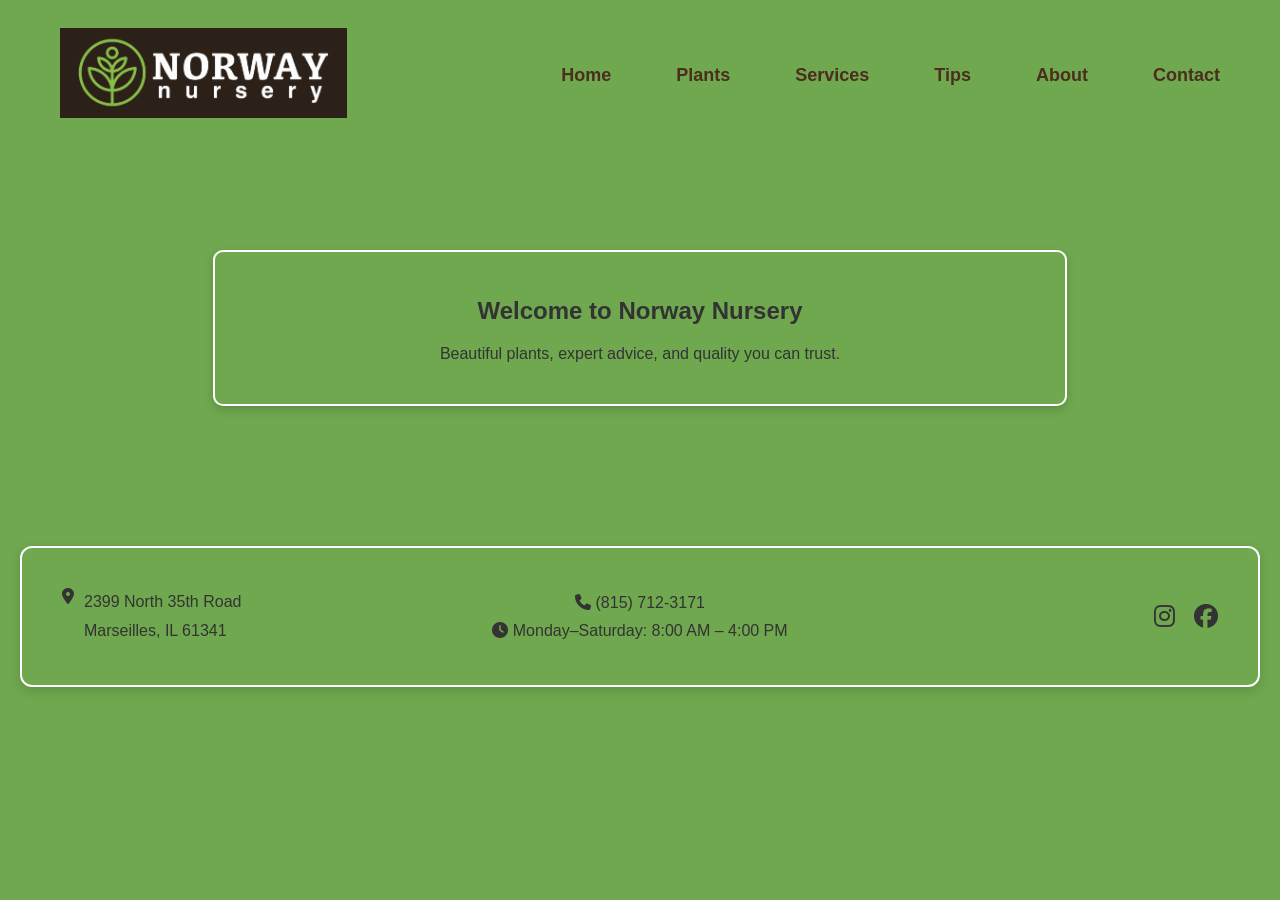
==== index.html @ 6daf3ff5 "Clean up index.html by removing unused sections Removed main structure and content placeholders from" ====
<!DOCTYPE html>
<html lang="en">
<head>
    <meta charset="UTF-8">
    <meta name="viewport" content="width=device-width, initial-scale=1.0">
    <title>Norway Nursery</title>
    <link rel="stylesheet" href="style.css">
    <link rel="stylesheet" href="https://cdnjs.cloudflare.com/ajax/libs/font-awesome/6.7.2/css/all.min.css">
</head>

<body>

</header>    

    <div class="header-box">
    <nav class="navbar">
        <a href="index.html" class="logo">
            <img src="images/logobanner.png" alt="Norway Nursery Logo">
        </a>

        <ul class="nav-links">
            <li><a href="index.html">Home</a></li>
            <li><a href="plants.html">Plants</a></li>
            <li><a href="services.html">Services</a></li>
            <li><a href="tips.html">Tips</a></li>
            <li><a href="about.html">About</a></li>
            <li><a href="contact.html">Contact</a></li>
        </ul>
    </nav>
       
</header>
 
<section class="hero">
    <div class="text-box">
    <h2>Welcome to Norway Nursery</h2>
    <p>
        Beautiful plants, expert advice, and quality you can trust.
    </div>

</section>

<footer>
    <div class="footer-box">

        <div class="footer-left">
            <p class="address">
                <i class="fas fa-location-dot"></i>
                <span>
                    2399 North 35th Road<br>
                    Marseilles, IL 61341
                </span>
            </p>
        </div>

        <div class="footer-center">
            <p>
                <i class="fa-solid fa-phone"></i>
                (815) 712-3171
            </p>

            <p>
                <i class="fa-solid fa-clock"></i>
                Monday–Saturday: 8:00 AM – 4:00 PM
            </p>
        </div>

        <div class="footer-right">
            <i class="fa-brands fa-instagram"></i>
            <i class="fa-brands fa-facebook"></i>
        </div>

    </div>
</footer>
---- style.css ----
body{
font-family:Arial,Helvetica,sans-serif;
margin:0;
background:#6fa84f;
color:#333;
}

header{
    background:#6fa84f;
    position:sticky;
    top:0;
    z-index:1000;
    box-shadow:0 2px 8px rgba(0,0,0,.1);
}
.text-box {
    background-color: 6fa84f;
    border: 2px solid white;
    padding: 25px;
    margin: 20px auto;
    max-width: 800px;
    border-radius: 10px;
    box-shadow: 0 4px 10px rgba(0,0,0,0.15);
    text-align: center;
}
.navbar{
    max-width:1200px;
    margin:auto;
    display:flex;
    justify-content:space-between;
    align-items:center;
    padding:8px 30px;
}

.logo img{
    height:90px;
    width:auto;
}

.nav-links{
    display:flex;
    list-style:none;
    gap:30px;
    margin:0;
    padding:0;
}

.nav-links a{
    text-decoration:none;
    color:#3b2f25;
    font-weight:bold;
    font-size:18px;
    transition:.3s;
}

.nav-links a:hover{
    color:#40916c;
}
nav{
background:#6fa84f;
padding:15px;
text-align:center;
}

nav a{
color:#3b2f25;
text-decoration:none;
margin:20px;
font-weight:bold;
}

.hero{
padding:80px;
text-align:center
}
.page-content {
    max-width: 1000px;
    margin: 40px auto;
    padding: 30px;
    text-align: center;
}

.plants-section {
    text-align: center;
}

.plants-section h1,
.plants-section h2,
.plants-section p {
    text-align: center;
}

footer {
    background-color: #6fa84f;
    padding: 40px 20px;
}

.footer-box {
    background-color:#6fa84f;
    border: 2px solid white;
    max-width: 2000px;
    margin: 0 auto;
    padding: 30px 40px;
    border-radius: 12px;
    box-shadow: 0 4px 12px rgba(0, 0, 0, 0.15);
    box-sizing: border-box;
}
.footer-box {
    display: flex;
    justify-content: space-between;
    align-items: center;
}

.footer-left {
    flex: 1;
    text-align: left;
}

.footer-center {
    flex: 1;
    text-align: center;
}

.footer-right {
    flex: 1;
    text-align: right;
}

.footer-left p,
.footer-center p {
    margin: 10px 0;
}

.footer-right i {
    font-size: 24px;
    margin-left: 15px;
}
.footer-info p {
    color: #3b281c;
    font-size: 20px;
    margin: 12px 0;
}

.social-icons {
    margin-top: 20px;
}

.social-icons a {
    color: #3b281c;
    text-decoration: none;
    margin-right: 20px;
    font-size: 20px;

    }
.nav-links {
    display: flex;
    flex-direction: row;
    justify-content: center;
    align-items: center;
    gap: 25px;
    list-style: none;
    margin: 0;
    padding: 0;
    white-space: nowrap;
}

.nav-links li {
    display: inline-block;
}

.nav-links a {
    text-decoration: none;
    color: #4b2e1e;
    font-weight: bold;
}
.address {
    display: flex;
    align-items: flex-start;
    gap: 10px;
}

.address i {
    flex-shrink: 0;
}

.address span {
    display: inline-block;
    text-align: left;
    line-height: 1.8;
}
@media (max-width: 768px) {

    .nav-links {
        flex-direction: row;
        justify-content: center;
        gap: 10px;
        white-space: nowrap;
    }

    .nav-links a {
        font-size: 12px;
    }

    .nav-links li {
        flex-shrink: 1;
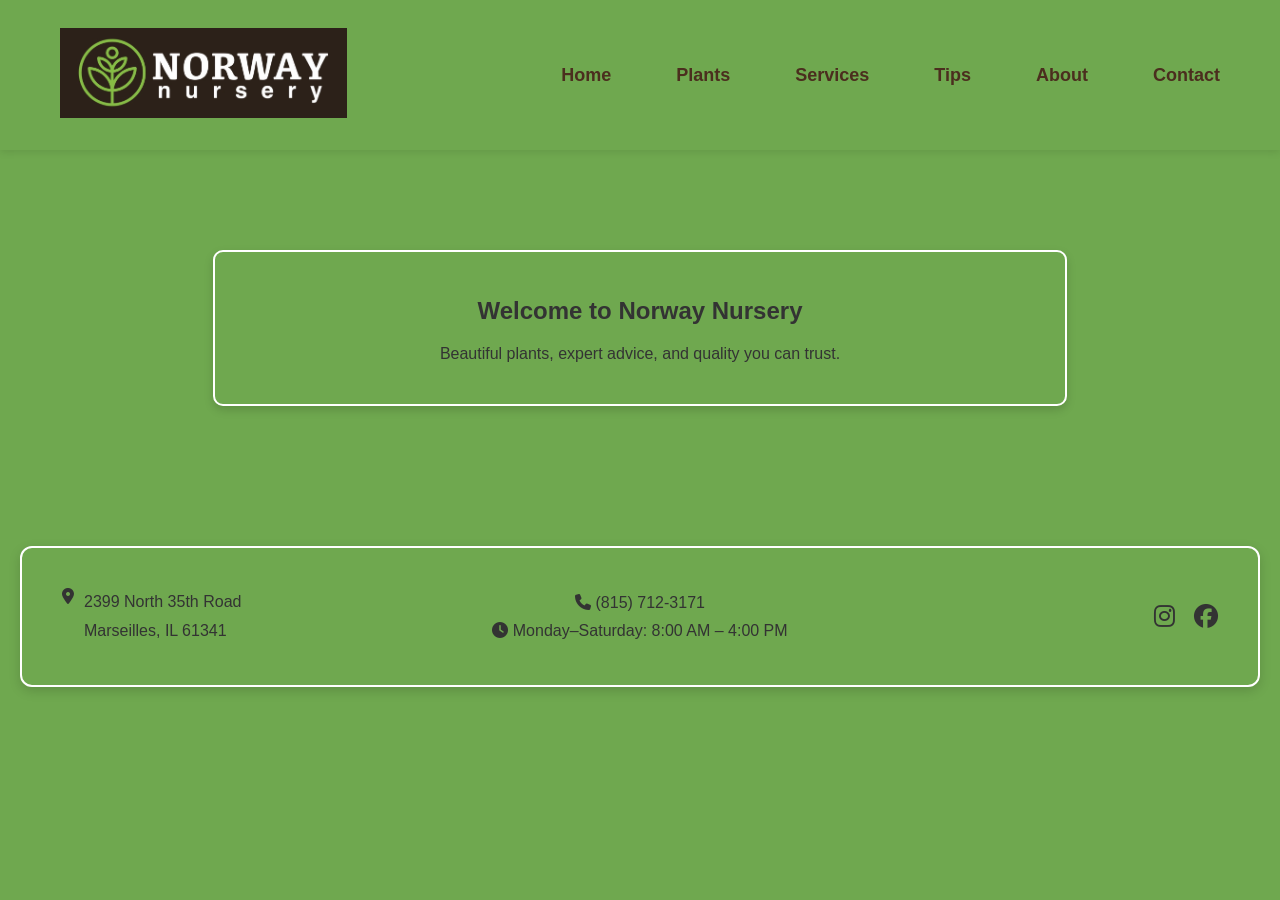
==== commit 7c10da8a: "Refactor HTML structure and improve formatting" ====
--- a/index.html
+++ b/index.html
@@ -1,73 +1,116 @@
 <!DOCTYPE html>
 <html lang="en">
+
 <head>
     <meta charset="UTF-8">
     <meta name="viewport" content="width=device-width, initial-scale=1.0">
+
     <title>Norway Nursery</title>
+
     <link rel="stylesheet" href="style.css">
-    <link rel="stylesheet" href="https://cdnjs.cloudflare.com/ajax/libs/font-awesome/6.7.2/css/all.min.css">
+
+    <link rel="stylesheet"
+          href="https://cdnjs.cloudflare.com/ajax/libs/font-awesome/6.7.2/css/all.min.css">
 </head>
 
 <body>
 
-</header>    
+    <!-- ================= HEADER ================= -->
 
-    <div class="header-box">
-    <nav class="navbar">
-        <a href="index.html" class="logo">
-            <img src="images/logobanner.png" alt="Norway Nursery Logo">
-        </a>
+    <header class="header-box">
 
-        <ul class="nav-links">
-            <li><a href="index.html">Home</a></li>
-            <li><a href="plants.html">Plants</a></li>
-            <li><a href="services.html">Services</a></li>
-            <li><a href="tips.html">Tips</a></li>
-            <li><a href="about.html">About</a></li>
-            <li><a href="contact.html">Contact</a></li>
-        </ul>
-    </nav>
-       
-</header>
- 
-<section class="hero">
-    <div class="text-box">
-    <h2>Welcome to Norway Nursery</h2>
-    <p>
-        Beautiful plants, expert advice, and quality you can trust.
-    </div>
+        <nav class="navbar">
 
-</section>
+            <a href="index.html" class="logo">
+                <img src="images/logobanner.png" alt="Norway Nursery Logo">
+            </a>
 
-<footer>
-    <div class="footer-box">
+            <ul class="nav-links">
+                <li><a href="index.html">Home</a></li>
+                <li><a href="plants.html">Plants</a></li>
+                <li><a href="services.html">Services</a></li>
+                <li><a href="tips.html">Tips</a></li>
+                <li><a href="about.html">About</a></li>
+                <li><a href="contact.html">Contact</a></li>
+            </ul>
 
-        <div class="footer-left">
-            <p class="address">
-                <i class="fas fa-location-dot"></i>
-                <span>
-                    2399 North 35th Road<br>
-                    Marseilles, IL 61341
-                </span>
-            </p>
+        </nav>
+
+    </header>
+
+
+    <!-- ================= MAIN CONTENT ================= -->
+
+    <main>
+
+        <section class="hero">
+
+            <div class="text-box">
+
+                <h2>Welcome to Norway Nursery</h2>
+
+                <p>
+                    Beautiful plants, expert advice, and quality you can trust.
+                </p>
+
+            </div>
+
+        </section>
+
+    </main>
+
+
+    <!-- ================= FOOTER ================= -->
+
+    <footer>
+
+        <div class="footer-box">
+
+            <!-- LEFT -->
+            <div class="footer-left">
+
+                <p class="address">
+
+                    <i class="fas fa-location-dot"></i>
+
+                    <span>
+                        2399 North 35th Road<br>
+                        Marseilles, IL 61341
+                    </span>
+
+                </p>
+
+            </div>
+
+
+            <!-- CENTER -->
+            <div class="footer-center">
+
+                <p>
+                    <i class="fa-solid fa-phone"></i>
+                    (815) 712-3171
+                </p>
+
+                <p>
+                    <i class="fa-solid fa-clock"></i>
+                    Monday–Saturday: 8:00 AM – 4:00 PM
+                </p>
+
+            </div>
+
+
+            <!-- RIGHT -->
+            <div class="footer-right">
+
+                <i class="fa-brands fa-instagram"></i>
+
+                <i class="fa-brands fa-facebook"></i>
+
+            </div>
+
         </div>
 
-        <div class="footer-center">
-            <p>
-                <i class="fa-solid fa-phone"></i>
-                (815) 712-3171
-            </p>
+    </footer>
 
-            <p>
-                <i class="fa-solid fa-clock"></i>
-                Monday–Saturday: 8:00 AM – 4:00 PM
-            </p>
-        </div>
-
-        <div class="footer-right">
-            <i class="fa-brands fa-instagram"></i>
-            <i class="fa-brands fa-facebook"></i>
-        </div>
-
-    </div>
-</footer>
+</body>
+</html>
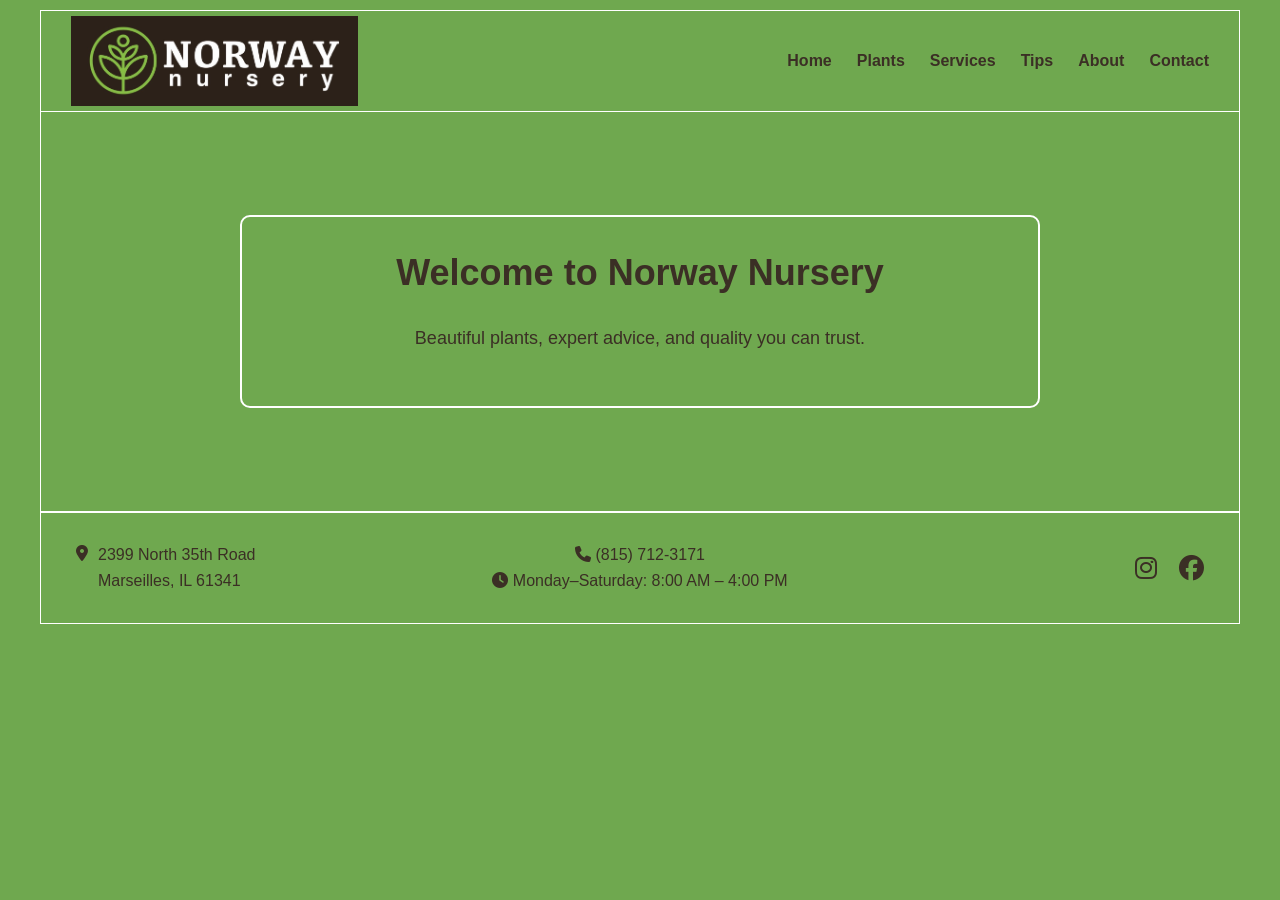
==== commit 30b638a3: "Fix footer HTML structure" ====
--- a/index.html
+++ b/index.html
@@ -62,7 +62,7 @@
 
     <!-- ================= FOOTER ================= -->
 
-    <footer>
+   <footer>
 
         <div class="footer-box">
 
@@ -114,3 +114,5 @@
 
 </body>
 </html>
+</body>
+</html>
--- a/style.css
+++ b/style.css
@@ -1,161 +1,66 @@
-body{
-font-family:Arial,Helvetica,sans-serif;
-margin:0;
-background:#6fa84f;
-color:#333;
-}
-
-header{
-    background:#6fa84f;
-    position:sticky;
-    top:0;
-    z-index:1000;
-    box-shadow:0 2px 8px rgba(0,0,0,.1);
-}
-.text-box {
-    background-color: 6fa84f;
-    border: 2px solid white;
-    padding: 25px;
-    margin: 20px auto;
-    max-width: 800px;
-    border-radius: 10px;
-    box-shadow: 0 4px 10px rgba(0,0,0,0.15);
-    text-align: center;
-}
-.navbar{
-    max-width:1200px;
-    margin:auto;
-    display:flex;
-    justify-content:space-between;
-    align-items:center;
-    padding:8px 30px;
-}
-
-.logo img{
-    height:90px;
-    width:auto;
-}
-
-.nav-links{
-    display:flex;
-    list-style:none;
-    gap:30px;
-    margin:0;
-    padding:0;
-}
-
-.nav-links a{
-    text-decoration:none;
-    color:#3b2f25;
-    font-weight:bold;
-    font-size:18px;
-    transition:.3s;
-}
-
-.nav-links a:hover{
-    color:#40916c;
-}
-nav{
-background:#6fa84f;
-padding:15px;
-text-align:center;
-}
-
-nav a{
-color:#3b2f25;
-text-decoration:none;
-margin:20px;
-font-weight:bold;
-}
-
-.hero{
-padding:80px;
-text-align:center
-}
-.page-content {
-    max-width: 1000px;
-    margin: 40px auto;
-    padding: 30px;
-    text-align: center;
-}
-
-.plants-section {
-    text-align: center;
-}
-
-.plants-section h1,
-.plants-section h2,
-.plants-section p {
-    text-align: center;
-}
-
-footer {
-    background-color: #6fa84f;
-    padding: 40px 20px;
-}
-
-.footer-box {
-    background-color:#6fa84f;
-    border: 2px solid white;
-    max-width: 2000px;
-    margin: 0 auto;
-    padding: 30px 40px;
-    border-radius: 12px;
-    box-shadow: 0 4px 12px rgba(0, 0, 0, 0.15);
-    box-sizing: border-box;
-}
-.footer-box {
+/* =========================================
+   NORWAY NURSERY
+   MAIN WEBSITE STYLE
+   ========================================= */
+
+
+/* =========================================
+   BODY
+   ========================================= */
+
+body {
+    font-family: Arial, Helvetica, sans-serif;
+    margin: 0;
+    background: #6fa84f;
+    color: #3b2f25;
+}
+
+
+/* =========================================
+   HEADER
+   ========================================= */
+
+header {
+    background: #6fa84f;
+    max-width: 1200px;
+    margin: 10px auto 0;
+    border: 1px solid white;
+    box-sizing: border-box;
+    position: sticky;
+    top: 0;
+    z-index: 1000;
+}
+
+
+/* =========================================
+   NAVIGATION
+   ========================================= */
+
+.navbar {
+    min-height: 100px;
+    padding: 5px 30px;
     display: flex;
     justify-content: space-between;
     align-items: center;
-}
-
-.footer-left {
-    flex: 1;
-    text-align: left;
-}
-
-.footer-center {
-    flex: 1;
-    text-align: center;
-}
-
-.footer-right {
-    flex: 1;
-    text-align: right;
-}
-
-.footer-left p,
-.footer-center p {
-    margin: 10px 0;
-}
-
-.footer-right i {
-    font-size: 24px;
-    margin-left: 15px;
-}
-.footer-info p {
-    color: #3b281c;
-    font-size: 20px;
-    margin: 12px 0;
-}
-
-.social-icons {
-    margin-top: 20px;
-}
-
-.social-icons a {
-    color: #3b281c;
-    text-decoration: none;
-    margin-right: 20px;
-    font-size: 20px;
-
-    }
+    box-sizing: border-box;
+}
+
+
+/* LOGO */
+
+.logo img {
+    height: 90px;
+    width: auto;
+    display: block;
+}
+
+
+/* NAVIGATION LINKS */
+
 .nav-links {
     display: flex;
-    flex-direction: row;
+    align-items: center;
     justify-content: center;
-    align-items: center;
     gap: 25px;
     list-style: none;
     margin: 0;
@@ -169,9 +74,339 @@
 
 .nav-links a {
     text-decoration: none;
-    color: #4b2e1e;
+    color: #3b2f25;
     font-weight: bold;
-}
+    font-size: 16px;
+    transition: 0.3s;
+}
+
+.nav-links a:hover {
+    color: white;
+}
+
+
+/* =========================================
+   MAIN PAGE FRAME
+   ========================================= */
+
+.page-content {
+    max-width: 1200px;
+    margin: 0 auto;
+    padding: 50px 40px;
+    box-sizing: border-box;
+
+    border-left: 1px solid white;
+    border-right: 1px solid white;
+    border-bottom: 1px solid white;
+}
+
+
+/* =========================================
+   PAGE TITLE
+   ========================================= */
+
+.page-header {
+    background: #6fa84f;
+    color: #3b2f25;
+
+    border: 2px solid white;
+    border-radius: 10px;
+
+    padding: 35px;
+    margin-bottom: 35px;
+
+    text-align: center;
+    box-sizing: border-box;
+}
+
+.page-header h1 {
+    margin-top: 0;
+    margin-bottom: 20px;
+    font-size: 38px;
+}
+
+.page-header p {
+    line-height: 1.7;
+    font-size: 17px;
+}
+
+
+/* =========================================
+   GENERAL CONTENT
+   ========================================= */
+
+.page-content h1,
+.page-content h2,
+.page-content p {
+    color: #3b2f25;
+}
+
+
+/* =========================================
+   PLANTS
+   ========================================= */
+
+.plants-section {
+    text-align: center;
+}
+
+.plants-section h1 {
+    font-size: 38px;
+}
+
+.plants-section h2 {
+    border: 1px solid white;
+    border-radius: 8px;
+
+    padding: 15px;
+    margin: 30px auto 15px;
+
+    max-width: 850px;
+}
+
+.plants-section p {
+    max-width: 850px;
+    margin: 0 auto 25px;
+    line-height: 1.7;
+}
+
+
+/* =========================================
+   SERVICES
+   ========================================= */
+
+.services-section {
+    text-align: center;
+}
+
+.services-section h2 {
+    border: 1px solid white;
+    border-radius: 8px;
+
+    padding: 15px;
+
+    max-width: 850px;
+    margin: 30px auto 15px;
+}
+
+.services-section p {
+    max-width: 850px;
+    margin: 0 auto 25px;
+    line-height: 1.7;
+}
+
+
+/* =========================================
+   TIPS
+   ========================================= */
+
+.container {
+    max-width: 1000px;
+    width: 90%;
+    margin: 40px auto;
+}
+
+
+/* Each tip gets a white frame */
+
+.tip {
+    background: #6fa84f;
+
+    border: 2px solid white;
+    border-radius: 10px;
+
+    padding: 25px;
+    margin-bottom: 25px;
+
+    box-sizing: border-box;
+}
+
+.tip h2 {
+    color: #3b2f25;
+    margin-top: 0;
+}
+
+.tip p {
+    color: #3b2f25;
+    line-height: 1.7;
+}
+
+
+/* =========================================
+   ABOUT
+   ========================================= */
+
+.about-section {
+    text-align: center;
+}
+
+.about-section p {
+    max-width: 850px;
+    margin: 20px auto;
+    line-height: 1.8;
+    font-size: 17px;
+}
+
+
+/* =========================================
+   CONTACT
+   ========================================= */
+
+.contact-section {
+    text-align: center;
+}
+
+.contact-info {
+    max-width: 700px;
+    margin: 30px auto;
+    padding: 30px;
+
+    border: 2px solid white;
+    border-radius: 10px;
+
+    box-sizing: border-box;
+}
+
+.contact-info h2 {
+    margin-top: 20px;
+}
+
+.contact-info h2:first-child {
+    margin-top: 0;
+}
+
+.contact-info p {
+    line-height: 1.7;
+}
+
+.contact-info a {
+    color: #3b2f25;
+    font-weight: bold;
+}
+
+
+/* =========================================
+   HOME PAGE HERO
+   ========================================= */
+
+.hero {
+    max-width: 1200px;
+    min-height: 400px;
+
+    margin: 0 auto;
+
+    padding: 70px 40px;
+
+    box-sizing: border-box;
+
+    border-left: 1px solid white;
+    border-right: 1px solid white;
+    border-bottom: 1px solid white;
+
+    display: flex;
+    justify-content: center;
+    align-items: center;
+}
+
+
+/* HOME TEXT FRAME */
+
+.text-box {
+    background-color: #6fa84f;
+
+    border: 2px solid white;
+    border-radius: 10px;
+
+    padding: 35px;
+
+    width: 80%;
+    max-width: 800px;
+
+    box-sizing: border-box;
+
+    text-align: center;
+}
+
+.text-box h2 {
+    margin-top: 0;
+    font-size: 36px;
+}
+
+.text-box p {
+    font-size: 18px;
+    line-height: 1.6;
+}
+
+
+/* =========================================
+   FOOTER
+   ========================================= */
+
+footer {
+    max-width: 1200px;
+    margin: 0 auto;
+    box-sizing: border-box;
+}
+
+
+/* WHITE FRAME */
+
+.footer-box {
+    background: #6fa84f;
+
+    border: 1px solid white;
+
+    padding: 25px 35px;
+
+    display: flex;
+    justify-content: space-between;
+    align-items: center;
+
+    box-sizing: border-box;
+}
+
+
+/* LEFT */
+
+.footer-left {
+    flex: 1;
+    text-align: left;
+}
+
+.footer-left p {
+    margin: 0;
+    font-size: 16px;
+}
+
+
+/* CENTER */
+
+.footer-center {
+    flex: 1;
+    text-align: center;
+}
+
+.footer-center p {
+    margin: 8px 0;
+    font-size: 16px;
+}
+
+
+/* RIGHT */
+
+.footer-right {
+    flex: 1;
+    text-align: right;
+}
+
+.footer-right i {
+    font-size: 25px;
+    margin-left: 18px;
+}
+
+
+/* ADDRESS */
+
 .address {
     display: flex;
     align-items: flex-start;
@@ -180,26 +415,102 @@
 
 .address i {
     flex-shrink: 0;
+    margin-top: 3px;
 }
 
 .address span {
-    display: inline-block;
+    line-height: 1.6;
     text-align: left;
-    line-height: 1.8;
-}
+}
+
+
+/* =========================================
+   MOBILE
+   ========================================= */
+
 @media (max-width: 768px) {
 
+    header {
+        width: 98%;
+        margin-top: 5px;
+    }
+
+    .navbar {
+        min-height: 75px;
+        padding: 5px 10px;
+    }
+
+    .logo img {
+        height: 60px;
+    }
+
     .nav-links {
-        flex-direction: row;
-        justify-content: center;
-        gap: 10px;
-        white-space: nowrap;
+        gap: 8px;
     }
 
     .nav-links a {
-        font-size: 12px;
-    }
-
-    .nav-links li {
-        flex-shrink: 1;
-     
+        font-size: 11px;
+    }
+
+    .page-content {
+        width: 98%;
+        padding: 35px 15px;
+    }
+
+    .page-header {
+        padding: 25px 15px;
+    }
+
+    .page-header h1 {
+        font-size: 28px;
+    }
+
+    .page-header p {
+        font-size: 15px;
+    }
+
+    .hero {
+        width: 98%;
+        padding: 40px 15px;
+    }
+
+    .text-box {
+        width: 95%;
+        padding: 25px 15px;
+    }
+
+    .text-box h2 {
+        font-size: 27px;
+    }
+
+    .text-box p {
+        font-size: 15px;
+    }
+
+    .container {
+        width: 95%;
+    }
+
+    .tip {
+        padding: 20px;
+    }
+
+    footer {
+        width: 98%;
+    }
+
+    .footer-box {
+        padding: 20px 10px;
+        gap: 5px;
+    }
+
+    .footer-left p,
+    .footer-center p {
+        font-size: 11px;
+    }
+
+    .footer-right i {
+        font-size: 18px;
+        margin-left: 8px;
+    }
+}
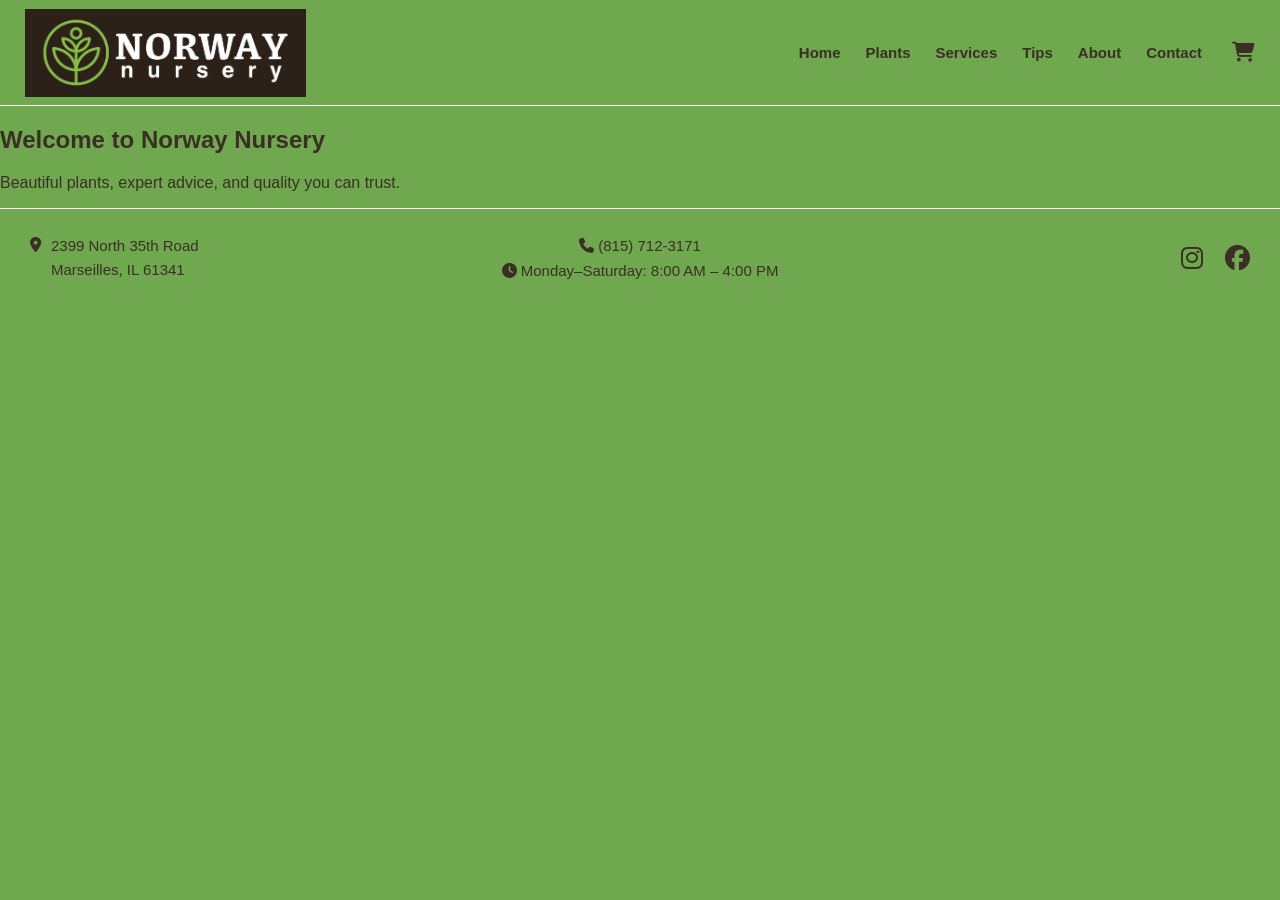
==== commit 28c8843c: "Refactor header structure in index.html" ====
--- a/index.html
+++ b/index.html
@@ -17,27 +17,49 @@
 
     <!-- ================= HEADER ================= -->
 
-    <header class="header-box">
+    <header>
 
-        <nav class="navbar">
+    <nav class="navbar">
 
-            <a href="index.html" class="logo">
-                <img src="images/logobanner.png" alt="Norway Nursery Logo">
-            </a>
+        <a href="index.html" class="logo">
+            <img src="images/logobanner.png" alt="Norway Nursery Logo">
+        </a>
 
-            <ul class="nav-links">
-                <li><a href="index.html">Home</a></li>
-                <li><a href="plants.html">Plants</a></li>
-                <li><a href="services.html">Services</a></li>
-                <li><a href="tips.html">Tips</a></li>
-                <li><a href="about.html">About</a></li>
-                <li><a href="contact.html">Contact</a></li>
-            </ul>
+        <ul class="nav-links">
 
-        </nav>
+            <li>
+                <a href="index.html">Home</a>
+            </li>
 
-    </header>
+            <li>
+                <a href="plants.html">Plants</a>
+            </li>
 
+            <li>
+                <a href="services.html">Services</a>
+            </li>
+
+            <li>
+                <a href="tips.html">Tips</a>
+            </li>
+
+            <li>
+                <a href="about.html">About</a>
+            </li>
+
+            <li>
+                <a href="contact.html">Contact</a>
+            </li>
+
+            <li>
+                <i class="fa-solid fa-cart-shopping cart-icon"></i>
+            </li>
+
+        </ul>
+
+    </nav>
+
+</header>
 
     <!-- ================= MAIN CONTENT ================= -->
 
--- a/style.css
+++ b/style.css
@@ -1,82 +1,93 @@
-/* =========================================
+/* =========================================================
    NORWAY NURSERY
-   MAIN WEBSITE STYLE
-   ========================================= */
-
-
-/* =========================================
-   BODY
-   ========================================= */
+   COMPLETE WEBSITE STYLE
+   ========================================================= */
+
+* {
+    box-sizing: border-box;
+}
+
+html {
+    scroll-behavior: smooth;
+}
 
 body {
+    margin: 0;
     font-family: Arial, Helvetica, sans-serif;
-    margin: 0;
     background: #6fa84f;
     color: #3b2f25;
 }
 
 
-/* =========================================
+/* =========================================================
+   MAIN WEBSITE FRAME
+   ========================================================= */
+
+.site-frame {
+    width: 94%;
+    max-width: 1200px;
+    margin: 12px auto;
+    border: 1px solid white;
+}
+
+
+/* =========================================================
    HEADER
-   ========================================= */
+   ========================================================= */
 
 header {
     background: #6fa84f;
-    max-width: 1200px;
-    margin: 10px auto 0;
-    border: 1px solid white;
-    box-sizing: border-box;
+    border-bottom: 1px solid white;
     position: sticky;
     top: 0;
     z-index: 1000;
 }
 
-
-/* =========================================
-   NAVIGATION
-   ========================================= */
-
 .navbar {
-    min-height: 100px;
-    padding: 5px 30px;
+    min-height: 105px;
+    padding: 5px 25px;
+
     display: flex;
+    align-items: center;
     justify-content: space-between;
-    align-items: center;
-    box-sizing: border-box;
 }
 
 
 /* LOGO */
 
+.logo {
+    display: block;
+    flex-shrink: 0;
+}
+
 .logo img {
-    height: 90px;
+    height: 88px;
     width: auto;
     display: block;
 }
 
 
-/* NAVIGATION LINKS */
+/* NAVIGATION */
 
 .nav-links {
     display: flex;
     align-items: center;
-    justify-content: center;
     gap: 25px;
+
     list-style: none;
     margin: 0;
     padding: 0;
+
     white-space: nowrap;
 }
 
-.nav-links li {
-    display: inline-block;
-}
-
 .nav-links a {
+    color: #3b2f25;
     text-decoration: none;
-    color: #3b2f25;
+
+    font-size: 15px;
     font-weight: bold;
-    font-size: 16px;
+
     transition: 0.3s;
 }
 
@@ -85,190 +96,311 @@
 }
 
 
-/* =========================================
-   MAIN PAGE FRAME
-   ========================================= */
+/* SHOPPING CART */
+
+.cart-icon {
+    color: #3b2f25;
+    font-size: 20px;
+    margin-left: 5px;
+}
+
+
+/* =========================================================
+   PAGE CONTENT
+   ========================================================= */
 
 .page-content {
-    max-width: 1200px;
+    padding: 50px 40px;
+
+    border-bottom: 1px solid white;
+
+    text-align: center;
+}
+
+
+/* =========================================================
+   PAGE TITLE BOX
+   ========================================================= */
+
+.page-header {
+    border: 2px solid white;
+    border-radius: 10px;
+
+    padding: 35px;
+    margin: 0 auto 40px;
+
+    max-width: 900px;
+
+    text-align: center;
+}
+
+.page-header h1 {
+    margin: 0 0 15px;
+
+    font-family: Georgia, serif;
+    font-size: 40px;
+
+    color: #3b2f25;
+}
+
+.page-header p {
+    margin: 0;
+
+    font-size: 17px;
+    line-height: 1.7;
+}
+
+
+/* =========================================================
+   CONTENT LAYOUT
+   MAIN CONTENT + SIDEBAR
+   ========================================================= */
+
+.content-layout {
+    display: grid;
+
+    grid-template-columns: minmax(0, 3fr) minmax(250px, 1fr);
+
+    gap: 0;
+
+    text-align: left;
+}
+
+
+/* MAIN CONTENT */
+
+.main-content {
+    padding: 0 35px 20px 0;
+}
+
+
+/* RIGHT SIDEBAR */
+
+.sidebar {
+    border-left: 1px solid white;
+
+    padding: 0 25px 20px;
+}
+
+
+/* =========================================================
+   CONTENT CARDS
+   ========================================================= */
+
+.content-card {
+    border-bottom: 1px solid white;
+
+    padding: 0 0 30px;
+    margin-bottom: 30px;
+}
+
+.content-card:last-child {
+    border-bottom: none;
+}
+
+.content-card h2 {
+    font-family: Georgia, serif;
+
+    font-size: 27px;
+
+    margin: 0 0 12px;
+
+    color: #3b2f25;
+}
+
+.content-card p {
+    font-size: 16px;
+
+    line-height: 1.7;
+
+    margin: 0 0 18px;
+}
+
+
+/* =========================================================
+   WHITE FRAMED BOX
+   ========================================================= */
+
+.white-box {
+    border: 2px solid white;
+
+    border-radius: 10px;
+
+    padding: 25px;
+
+    margin-bottom: 25px;
+
+    text-align: center;
+}
+
+
+/* =========================================================
+   BUTTONS
+   ========================================================= */
+
+.nursery-button {
+    display: inline-block;
+
+    color: #3b2f25;
+
+    text-decoration: none;
+
+    font-weight: bold;
+
+    font-size: 13px;
+
+    border: 2px solid white;
+
+    border-radius: 7px;
+
+    padding: 12px 20px;
+
+    transition: 0.3s;
+}
+
+.nursery-button:hover {
+    background: white;
+    color: #3b2f25;
+}
+
+
+/* =========================================================
+   IMAGES
+   ========================================================= */
+
+.content-image {
+    width: 100%;
+
+    display: block;
+
+    border: 2px solid white;
+
+    border-radius: 10px;
+
+    margin: 20px 0;
+}
+
+
+/* =========================================================
+   SIDEBAR
+   ========================================================= */
+
+.sidebar-card {
+    border: 2px solid white;
+
+    border-radius: 10px;
+
+    padding: 25px;
+
+    margin-bottom: 25px;
+
+    text-align: center;
+}
+
+.sidebar-card .icon {
+    font-size: 38px;
+
+    margin-bottom: 15px;
+}
+
+.sidebar-card h2 {
+    font-family: Georgia, serif;
+
+    font-size: 21px;
+
+    margin: 5px 0 15px;
+}
+
+.sidebar-card p {
+    line-height: 1.6;
+
+    font-size: 15px;
+}
+
+
+/* =========================================================
+   SIDEBAR CATEGORIES
+   ========================================================= */
+
+.categories {
+    text-align: left;
+
+    border: none;
+}
+
+.categories h3 {
+    font-family: Georgia, serif;
+
+    font-size: 20px;
+
+    margin-top: 0;
+}
+
+.categories ul {
+    list-style: none;
+
+    padding: 0;
+    margin: 0;
+}
+
+.categories li {
+    padding: 7px 0;
+
+    border-bottom: 1px solid rgba(255,255,255,0.5);
+}
+
+
+/* =========================================================
+   TIPS
+   ========================================================= */
+
+.tip {
+    border: 2px solid white;
+
+    border-radius: 10px;
+
+    padding: 25px;
+
+    margin-bottom: 25px;
+
+    text-align: left;
+}
+
+.tip h2 {
+    font-family: Georgia, serif;
+
+    margin-top: 0;
+
+    font-size: 25px;
+}
+
+.tip p {
+    line-height: 1.7;
+}
+
+
+/* =========================================================
+   CONTACT
+   ========================================================= */
+
+.contact-info {
+    max-width: 750px;
+
     margin: 0 auto;
-    padding: 50px 40px;
-    box-sizing: border-box;
-
-    border-left: 1px solid white;
-    border-right: 1px solid white;
-    border-bottom: 1px solid white;
-}
-
-
-/* =========================================
-   PAGE TITLE
-   ========================================= */
-
-.page-header {
-    background: #6fa84f;
-    color: #3b2f25;
-
-    border: 2px solid white;
+
+    border: 2px solid white;
+
     border-radius: 10px;
 
     padding: 35px;
-    margin-bottom: 35px;
 
     text-align: center;
-    box-sizing: border-box;
-}
-
-.page-header h1 {
-    margin-top: 0;
-    margin-bottom: 20px;
-    font-size: 38px;
-}
-
-.page-header p {
-    line-height: 1.7;
-    font-size: 17px;
-}
-
-
-/* =========================================
-   GENERAL CONTENT
-   ========================================= */
-
-.page-content h1,
-.page-content h2,
-.page-content p {
-    color: #3b2f25;
-}
-
-
-/* =========================================
-   PLANTS
-   ========================================= */
-
-.plants-section {
-    text-align: center;
-}
-
-.plants-section h1 {
-    font-size: 38px;
-}
-
-.plants-section h2 {
-    border: 1px solid white;
-    border-radius: 8px;
-
-    padding: 15px;
-    margin: 30px auto 15px;
-
-    max-width: 850px;
-}
-
-.plants-section p {
-    max-width: 850px;
-    margin: 0 auto 25px;
-    line-height: 1.7;
-}
-
-
-/* =========================================
-   SERVICES
-   ========================================= */
-
-.services-section {
-    text-align: center;
-}
-
-.services-section h2 {
-    border: 1px solid white;
-    border-radius: 8px;
-
-    padding: 15px;
-
-    max-width: 850px;
-    margin: 30px auto 15px;
-}
-
-.services-section p {
-    max-width: 850px;
-    margin: 0 auto 25px;
-    line-height: 1.7;
-}
-
-
-/* =========================================
-   TIPS
-   ========================================= */
-
-.container {
-    max-width: 1000px;
-    width: 90%;
-    margin: 40px auto;
-}
-
-
-/* Each tip gets a white frame */
-
-.tip {
-    background: #6fa84f;
-
-    border: 2px solid white;
-    border-radius: 10px;
-
-    padding: 25px;
-    margin-bottom: 25px;
-
-    box-sizing: border-box;
-}
-
-.tip h2 {
-    color: #3b2f25;
-    margin-top: 0;
-}
-
-.tip p {
-    color: #3b2f25;
-    line-height: 1.7;
-}
-
-
-/* =========================================
-   ABOUT
-   ========================================= */
-
-.about-section {
-    text-align: center;
-}
-
-.about-section p {
-    max-width: 850px;
-    margin: 20px auto;
-    line-height: 1.8;
-    font-size: 17px;
-}
-
-
-/* =========================================
-   CONTACT
-   ========================================= */
-
-.contact-section {
-    text-align: center;
-}
-
-.contact-info {
-    max-width: 700px;
-    margin: 30px auto;
-    padding: 30px;
-
-    border: 2px solid white;
-    border-radius: 10px;
-
-    box-sizing: border-box;
 }
 
 .contact-info h2 {
-    margin-top: 20px;
+    font-family: Georgia, serif;
+
+    margin-top: 25px;
 }
 
 .contact-info h2:first-child {
@@ -281,167 +413,112 @@
 
 .contact-info a {
     color: #3b2f25;
+
     font-weight: bold;
 }
 
 
-/* =========================================
-   HOME PAGE HERO
-   ========================================= */
-
-.hero {
-    max-width: 1200px;
-    min-height: 400px;
-
-    margin: 0 auto;
-
-    padding: 70px 40px;
-
-    box-sizing: border-box;
-
-    border-left: 1px solid white;
-    border-right: 1px solid white;
-    border-bottom: 1px solid white;
-
-    display: flex;
-    justify-content: center;
+/* =========================================================
+   FOOTER
+   ========================================================= */
+
+footer {
+    background: #6fa84f;
+}
+
+.footer-box {
+    min-height: 100px;
+
+    padding: 20px 30px;
+
+    display: grid;
+
+    grid-template-columns: 1fr 1fr 1fr;
+
     align-items: center;
-}
-
-
-/* HOME TEXT FRAME */
-
-.text-box {
-    background-color: #6fa84f;
-
-    border: 2px solid white;
-    border-radius: 10px;
-
-    padding: 35px;
-
-    width: 80%;
-    max-width: 800px;
-
-    box-sizing: border-box;
-
-    text-align: center;
-}
-
-.text-box h2 {
-    margin-top: 0;
-    font-size: 36px;
-}
-
-.text-box p {
-    font-size: 18px;
-    line-height: 1.6;
-}
-
-
-/* =========================================
-   FOOTER
-   ========================================= */
-
-footer {
-    max-width: 1200px;
-    margin: 0 auto;
-    box-sizing: border-box;
-}
-
-
-/* WHITE FRAME */
-
-.footer-box {
-    background: #6fa84f;
-
-    border: 1px solid white;
-
-    padding: 25px 35px;
-
-    display: flex;
-    justify-content: space-between;
-    align-items: center;
-
-    box-sizing: border-box;
-}
-
-
-/* LEFT */
+
+    border-top: 1px solid white;
+}
+
+
+/* FOOTER LEFT */
 
 .footer-left {
-    flex: 1;
     text-align: left;
 }
 
 .footer-left p {
     margin: 0;
-    font-size: 16px;
-}
-
-
-/* CENTER */
+
+    font-size: 15px;
+}
+
+.address {
+    display: flex;
+
+    align-items: flex-start;
+
+    gap: 10px;
+}
+
+.address i {
+    flex-shrink: 0;
+
+    margin-top: 3px;
+}
+
+.address span {
+    line-height: 1.6;
+
+    text-align: left;
+}
+
+
+/* FOOTER CENTER */
 
 .footer-center {
-    flex: 1;
     text-align: center;
 }
 
 .footer-center p {
     margin: 8px 0;
-    font-size: 16px;
-}
-
-
-/* RIGHT */
+
+    font-size: 15px;
+}
+
+
+/* FOOTER RIGHT */
 
 .footer-right {
-    flex: 1;
     text-align: right;
 }
 
 .footer-right i {
     font-size: 25px;
+
     margin-left: 18px;
 }
 
 
-/* ADDRESS */
-
-.address {
-    display: flex;
-    align-items: flex-start;
-    gap: 10px;
-}
-
-.address i {
-    flex-shrink: 0;
-    margin-top: 3px;
-}
-
-.address span {
-    line-height: 1.6;
-    text-align: left;
-}
-
-
-/* =========================================
+/* =========================================================
    MOBILE
-   ========================================= */
+   ========================================================= */
 
 @media (max-width: 768px) {
 
-    header {
+    .site-frame {
         width: 98%;
-        margin-top: 5px;
+        margin: 5px auto;
     }
 
     .navbar {
         min-height: 75px;
+
         padding: 5px 10px;
     }
 
     .logo img {
-        height: 60px;
+        height: 58px;
     }
 
     .nav-links {
@@ -449,12 +526,15 @@
     }
 
     .nav-links a {
-        font-size: 11px;
+        font-size: 10px;
+    }
+
+    .cart-icon {
+        font-size: 14px;
     }
 
     .page-content {
-        width: 98%;
-        padding: 35px 15px;
+        padding: 30px 15px;
     }
 
     .page-header {
@@ -462,55 +542,45 @@
     }
 
     .page-header h1 {
-        font-size: 28px;
+        font-size: 30px;
     }
 
     .page-header p {
         font-size: 15px;
     }
 
-    .hero {
-        width: 98%;
-        padding: 40px 15px;
-    }
-
-    .text-box {
-        width: 95%;
-        padding: 25px 15px;
-    }
-
-    .text-box h2 {
-        font-size: 27px;
-    }
-
-    .text-box p {
-        font-size: 15px;
-    }
-
-    .container {
-        width: 95%;
-    }
-
-    .tip {
-        padding: 20px;
-    }
-
-    footer {
-        width: 98%;
+    .content-layout {
+        grid-template-columns: 1fr;
+    }
+
+    .main-content {
+        padding: 0;
+    }
+
+    .sidebar {
+        border-left: none;
+
+        border-top: 1px solid white;
+
+        padding: 30px 0 0;
+
+        margin-top: 20px;
     }
 
     .footer-box {
-        padding: 20px 10px;
-        gap: 5px;
+        grid-template-columns: 1fr 1fr 1fr;
+
+        padding: 15px 8px;
     }
 
     .footer-left p,
     .footer-center p {
-        font-size: 11px;
+        font-size: 10px;
     }
 
     .footer-right i {
-        font-size: 18px;
-        margin-left: 8px;
-    }
-}
+        font-size: 17px;
+
+        margin-left: 7px;
+    }
+}
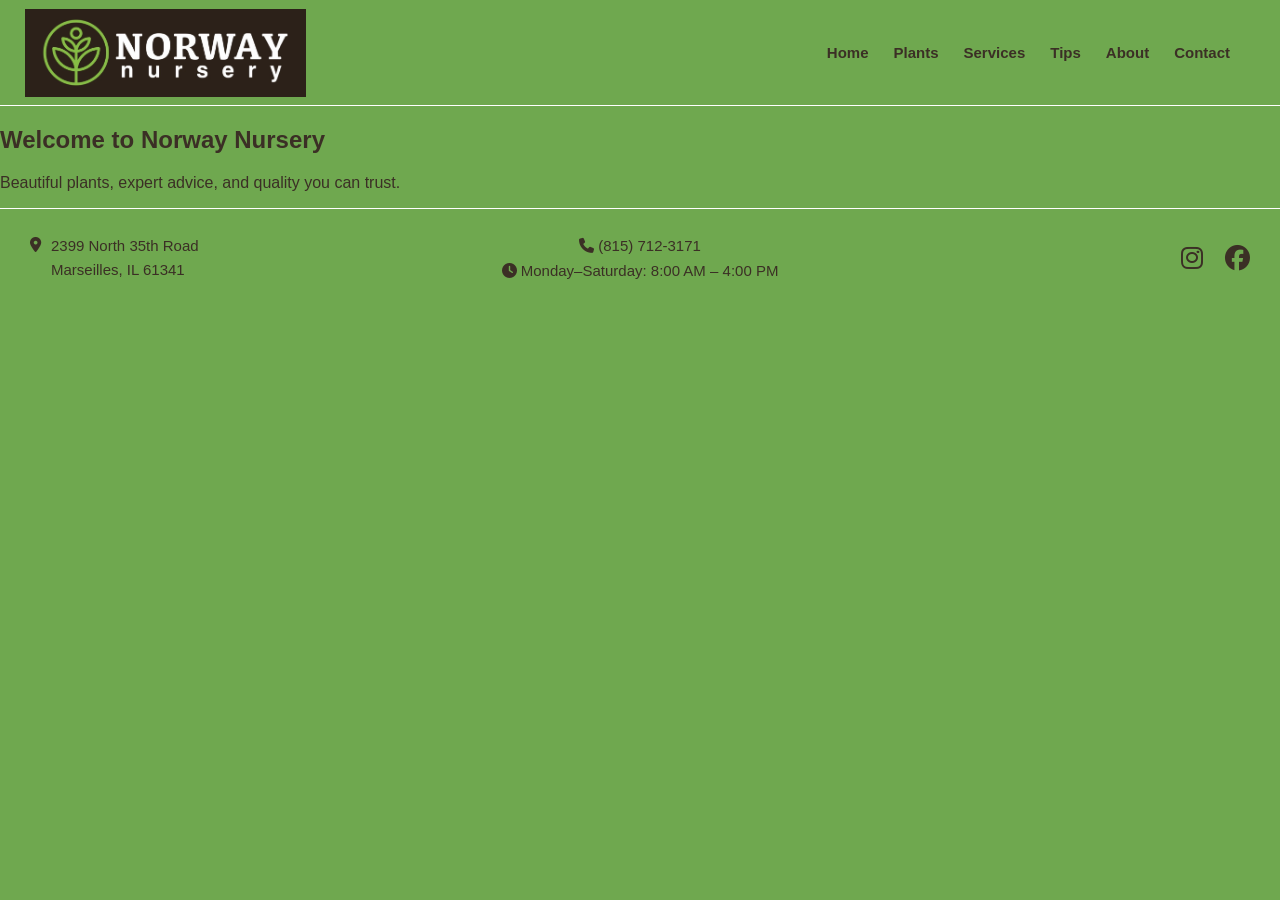
==== commit 755c0858: "Remove shopping cart icon from index.html Removed shopping cart icon from navigation." ====
--- a/index.html
+++ b/index.html
@@ -52,8 +52,6 @@
             </li>
 
             <li>
-                <i class="fa-solid fa-cart-shopping cart-icon"></i>
-            </li>
 
         </ul>
 
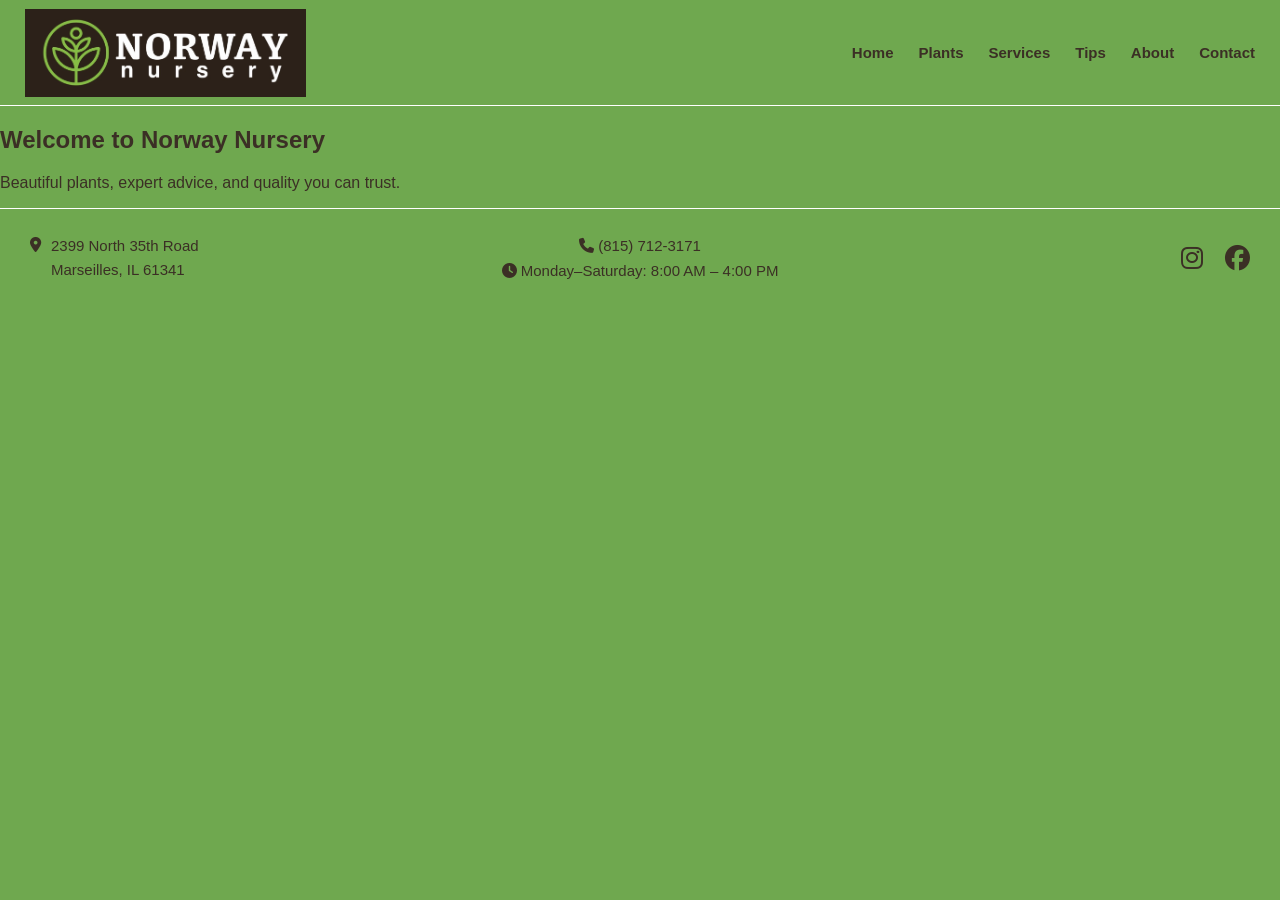
==== commit fa90ca6a: "Remove empty list item from navigation" ====
--- a/index.html
+++ b/index.html
@@ -50,8 +50,6 @@
             <li>
                 <a href="contact.html">Contact</a>
             </li>
-
-            <li>
 
         </ul>
 
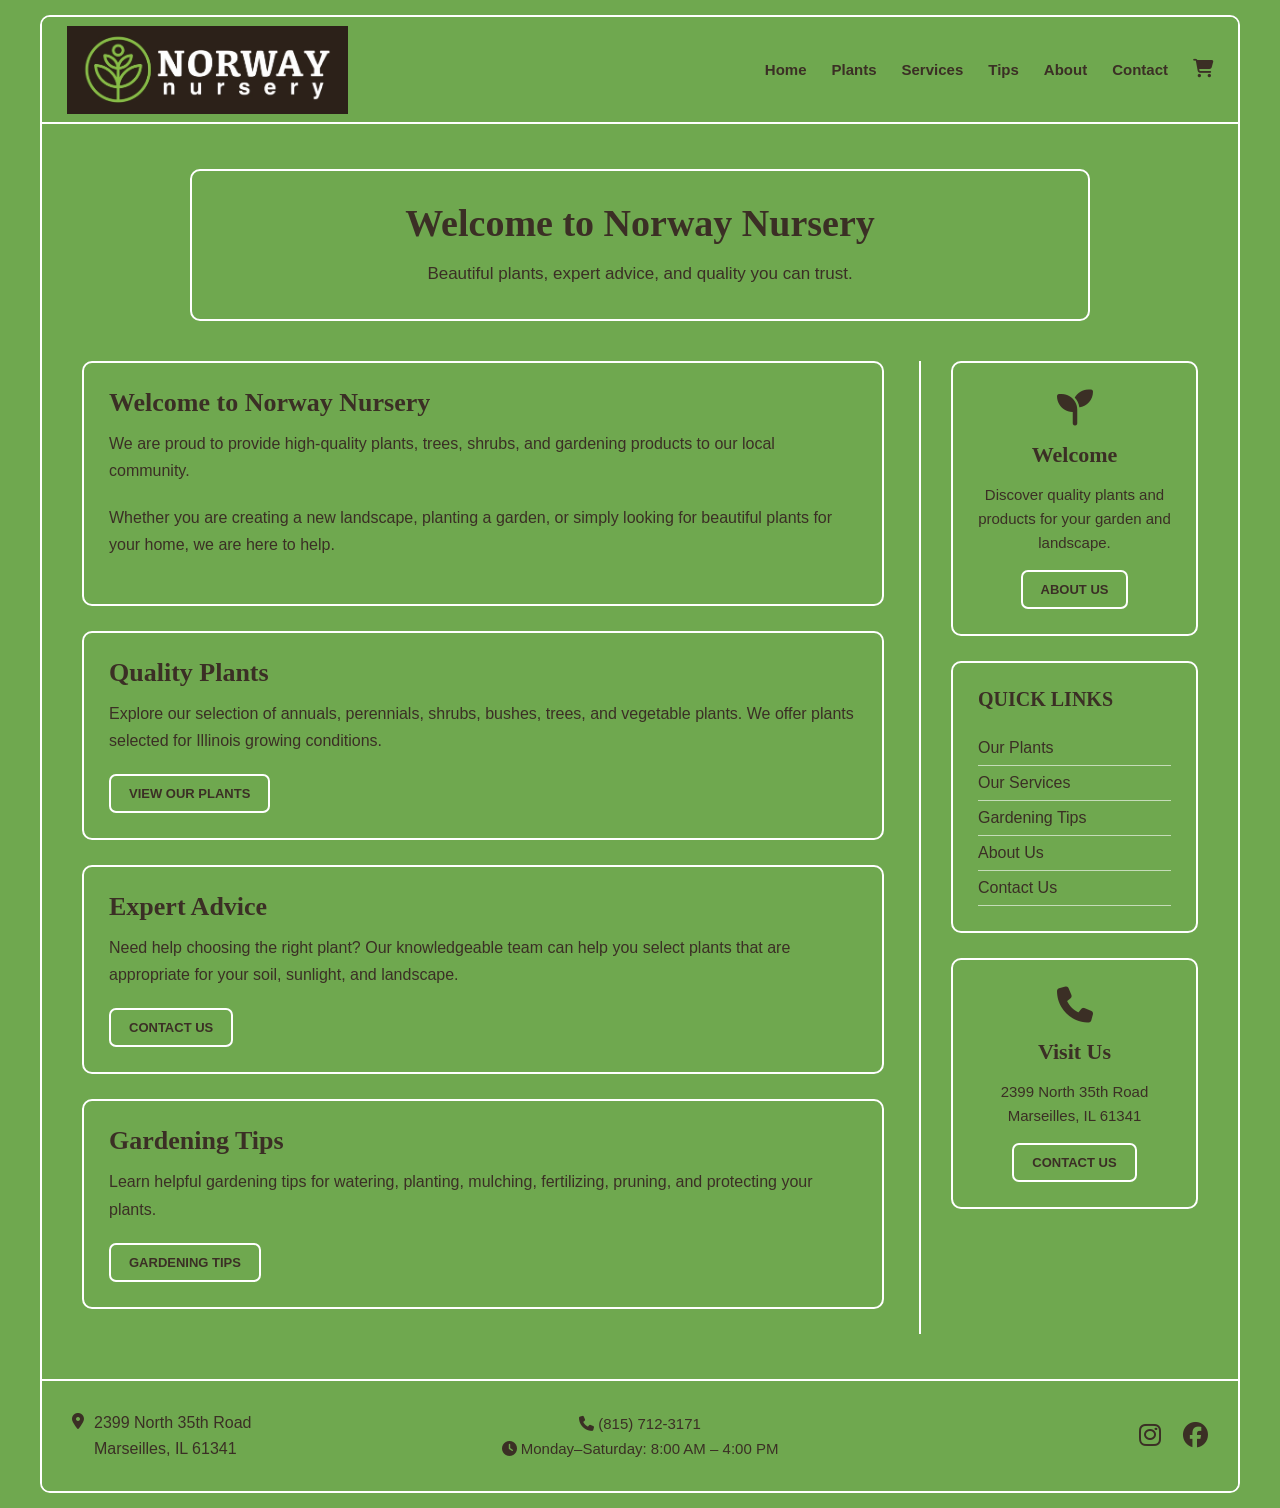
==== commit 505bea69: "Refactor index.html for improved structure and content Updated the structure and content of the inde" ====
--- a/index.html
+++ b/index.html
@@ -2,8 +2,11 @@
 <html lang="en">
 
 <head>
+
     <meta charset="UTF-8">
-    <meta name="viewport" content="width=device-width, initial-scale=1.0">
+
+    <meta name="viewport"
+          content="width=device-width, initial-scale=1.0">
 
     <title>Norway Nursery</title>
 
@@ -11,20 +14,29 @@
 
     <link rel="stylesheet"
           href="https://cdnjs.cloudflare.com/ajax/libs/font-awesome/6.7.2/css/all.min.css">
+
 </head>
 
+
 <body>
 
-    <!-- ================= HEADER ================= -->
-
-    <header>
+<div class="site-frame">
+
+
+<!-- ================= HEADER ================= -->
+
+<header>
 
     <nav class="navbar">
 
         <a href="index.html" class="logo">
-            <img src="images/logobanner.png" alt="Norway Nursery Logo">
+
+            <img src="images/logobanner.png"
+                 alt="Norway Nursery Logo">
+
         </a>
 
+
         <ul class="nav-links">
 
             <li>
@@ -51,86 +63,302 @@
                 <a href="contact.html">Contact</a>
             </li>
 
+            <li>
+                <i class="fa-solid fa-cart-shopping cart-icon"></i>
+            </li>
+
         </ul>
 
     </nav>
 
 </header>
 
-    <!-- ================= MAIN CONTENT ================= -->
-
-    <main>
-
-        <section class="hero">
-
-            <div class="text-box">
+
+<!-- ================= HOME CONTENT ================= -->
+
+<section class="page-content">
+
+
+    <!-- PAGE TITLE BOX -->
+
+    <div class="page-header">
+
+        <h1>Welcome to Norway Nursery</h1>
+
+        <p>
+            Beautiful plants, expert advice, and quality
+            you can trust.
+        </p>
+
+    </div>
+
+
+    <!-- MAIN CONTENT + SIDEBAR -->
+
+    <div class="content-layout">
+
+
+        <!-- ================= MAIN CONTENT ================= -->
+
+        <main class="main-content">
+
+
+            <div class="content-card">
 
                 <h2>Welcome to Norway Nursery</h2>
 
                 <p>
-                    Beautiful plants, expert advice, and quality you can trust.
-                </p>
-
-            </div>
-
-        </section>
-
-    </main>
-
-
-    <!-- ================= FOOTER ================= -->
-
-   <footer>
-
-        <div class="footer-box">
-
-            <!-- LEFT -->
-            <div class="footer-left">
-
-                <p class="address">
-
-                    <i class="fas fa-location-dot"></i>
-
-                    <span>
-                        2399 North 35th Road<br>
-                        Marseilles, IL 61341
-                    </span>
-
-                </p>
-
-            </div>
-
-
-            <!-- CENTER -->
-            <div class="footer-center">
-
-                <p>
+                    We are proud to provide high-quality plants,
+                    trees, shrubs, and gardening products to our
+                    local community.
+                </p>
+
+                <p>
+                    Whether you are creating a new landscape,
+                    planting a garden, or simply looking for
+                    beautiful plants for your home, we are here
+                    to help.
+                </p>
+
+            </div>
+
+
+            <div class="content-card">
+
+                <h2>Quality Plants</h2>
+
+                <p>
+                    Explore our selection of annuals, perennials,
+                    shrubs, bushes, trees, and vegetable plants.
+                    We offer plants selected for Illinois growing
+                    conditions.
+                </p>
+
+                <a href="plants.html" class="nursery-button">
+                    VIEW OUR PLANTS
+                </a>
+
+            </div>
+
+
+            <div class="content-card">
+
+                <h2>Expert Advice</h2>
+
+                <p>
+                    Need help choosing the right plant?
+                    Our knowledgeable team can help you select
+                    plants that are appropriate for your soil,
+                    sunlight, and landscape.
+                </p>
+
+                <a href="contact.html" class="nursery-button">
+                    CONTACT US
+                </a>
+
+            </div>
+
+
+            <div class="content-card">
+
+                <h2>Gardening Tips</h2>
+
+                <p>
+                    Learn helpful gardening tips for watering,
+                    planting, mulching, fertilizing, pruning,
+                    and protecting your plants.
+                </p>
+
+                <a href="tips.html" class="nursery-button">
+                    GARDENING TIPS
+                </a>
+
+            </div>
+
+
+        </main>
+
+
+        <!-- ================= SIDEBAR ================= -->
+
+        <aside class="sidebar">
+
+
+            <div class="sidebar-card">
+
+                <div class="icon">
+
+                    <i class="fa-solid fa-seedling"></i>
+
+                </div>
+
+                <h2>Welcome</h2>
+
+                <p>
+                    Discover quality plants and products
+                    for your garden and landscape.
+                </p>
+
+                <a href="about.html"
+                   class="nursery-button">
+
+                    ABOUT US
+
+                </a>
+
+            </div>
+
+
+            <div class="sidebar-card categories">
+
+                <h3>QUICK LINKS</h3>
+
+                <ul>
+
+                    <li>
+                        <a href="plants.html"
+                           style="color:#3b2f25;
+                                  text-decoration:none;">
+                            Our Plants
+                        </a>
+                    </li>
+
+                    <li>
+                        <a href="services.html"
+                           style="color:#3b2f25;
+                                  text-decoration:none;">
+                            Our Services
+                        </a>
+                    </li>
+
+                    <li>
+                        <a href="tips.html"
+                           style="color:#3b2f25;
+                                  text-decoration:none;">
+                            Gardening Tips
+                        </a>
+                    </li>
+
+                    <li>
+                        <a href="about.html"
+                           style="color:#3b2f25;
+                                  text-decoration:none;">
+                            About Us
+                        </a>
+                    </li>
+
+                    <li>
+                        <a href="contact.html"
+                           style="color:#3b2f25;
+                                  text-decoration:none;">
+                            Contact Us
+                        </a>
+                    </li>
+
+                </ul>
+
+            </div>
+
+
+            <div class="sidebar-card">
+
+                <div class="icon">
+
                     <i class="fa-solid fa-phone"></i>
-                    (815) 712-3171
-                </p>
-
-                <p>
-                    <i class="fa-solid fa-clock"></i>
-                    Monday–Saturday: 8:00 AM – 4:00 PM
-                </p>
-
-            </div>
-
-
-            <!-- RIGHT -->
-            <div class="footer-right">
-
-                <i class="fa-brands fa-instagram"></i>
-
-                <i class="fa-brands fa-facebook"></i>
-
-            </div>
+
+                </div>
+
+                <h2>Visit Us</h2>
+
+                <p>
+                    2399 North 35th Road<br>
+                    Marseilles, IL 61341
+                </p>
+
+                <a href="contact.html"
+                   class="nursery-button">
+
+                    CONTACT US
+
+                </a>
+
+            </div>
+
+
+        </aside>
+
+
+    </div>
+
+</section>
+
+
+<!-- ================= FOOTER ================= -->
+
+<footer>
+
+    <div class="footer-box">
+
+
+        <!-- LEFT -->
+
+        <div class="footer-left">
+
+            <p class="address">
+
+                <i class="fas fa-location-dot"></i>
+
+                <span>
+                    2399 North 35th Road<br>
+                    Marseilles, IL 61341
+                </span>
+
+            </p>
 
         </div>
 
-    </footer>
+
+        <!-- CENTER -->
+
+        <div class="footer-center">
+
+            <p>
+
+                <i class="fa-solid fa-phone"></i>
+
+                (815) 712-3171
+
+            </p>
+
+            <p>
+
+                <i class="fa-solid fa-clock"></i>
+
+                Monday–Saturday: 8:00 AM – 4:00 PM
+
+            </p>
+
+        </div>
+
+
+        <!-- RIGHT -->
+
+        <div class="footer-right">
+
+            <i class="fa-brands fa-instagram"></i>
+
+            <i class="fa-brands fa-facebook"></i>
+
+        </div>
+
+
+    </div>
+
+</footer>
+
+
+</div>
 
 </body>
+
 </html>
-</body>
-</html>
--- a/style.css
+++ b/style.css
@@ -1,7 +1,6 @@
-/* =========================================================
-   NORWAY NURSERY
-   COMPLETE WEBSITE STYLE
-   ========================================================= */
+/* =====================================================
+   NORWAY NURSERY - MAIN WEBSITE CSS
+   ===================================================== */
 
 * {
     box-sizing: border-box;
@@ -18,29 +17,26 @@
     color: #3b2f25;
 }
 
-
-/* =========================================================
-   MAIN WEBSITE FRAME
-   ========================================================= */
+/* =====================================================
+   PAGE FRAME
+   ===================================================== */
 
 .site-frame {
     width: 94%;
     max-width: 1200px;
-    margin: 12px auto;
-    border: 1px solid white;
-}
-
-
-/* =========================================================
+    margin: 15px auto;
+    border: 2px solid white;
+    border-radius: 10px;
+    overflow: hidden;
+}
+
+/* =====================================================
    HEADER
-   ========================================================= */
+   ===================================================== */
 
 header {
     background: #6fa84f;
-    border-bottom: 1px solid white;
-    position: sticky;
-    top: 0;
-    z-index: 1000;
+    border-bottom: 2px solid white;
 }
 
 .navbar {
@@ -51,7 +47,6 @@
     align-items: center;
     justify-content: space-between;
 }
-
 
 /* LOGO */
 
@@ -66,15 +61,17 @@
     display: block;
 }
 
-
 /* NAVIGATION */
 
 .nav-links {
     display: flex;
     align-items: center;
+    justify-content: center;
+
     gap: 25px;
 
     list-style: none;
+
     margin: 0;
     padding: 0;
 
@@ -83,6 +80,7 @@
 
 .nav-links a {
     color: #3b2f25;
+
     text-decoration: none;
 
     font-size: 15px;
@@ -95,38 +93,31 @@
     color: white;
 }
 
-
-/* SHOPPING CART */
-
 .cart-icon {
     color: #3b2f25;
-    font-size: 20px;
-    margin-left: 5px;
-}
-
-
-/* =========================================================
+    font-size: 18px;
+}
+
+/* =====================================================
    PAGE CONTENT
-   ========================================================= */
+   ===================================================== */
 
 .page-content {
-    padding: 50px 40px;
-
-    border-bottom: 1px solid white;
+    padding: 45px 40px;
 
     text-align: center;
 }
 
-
-/* =========================================================
-   PAGE TITLE BOX
-   ========================================================= */
+/* =====================================================
+   PAGE TITLE
+   ===================================================== */
 
 .page-header {
     border: 2px solid white;
     border-radius: 10px;
 
-    padding: 35px;
+    padding: 30px;
+
     margin: 0 auto 40px;
 
     max-width: 900px;
@@ -135,73 +126,71 @@
 }
 
 .page-header h1 {
+    font-family: Georgia, "Times New Roman", serif;
+
+    font-size: 38px;
+
     margin: 0 0 15px;
 
-    font-family: Georgia, serif;
-    font-size: 40px;
-
     color: #3b2f25;
 }
 
 .page-header p {
+    font-size: 17px;
+
+    line-height: 1.7;
+
     margin: 0;
-
-    font-size: 17px;
-    line-height: 1.7;
-}
-
-
-/* =========================================================
-   CONTENT LAYOUT
+}
+
+/* =====================================================
    MAIN CONTENT + SIDEBAR
-   ========================================================= */
+   ===================================================== */
 
 .content-layout {
     display: grid;
 
-    grid-template-columns: minmax(0, 3fr) minmax(250px, 1fr);
+    grid-template-columns: 3fr 1fr;
 
     gap: 0;
 
     text-align: left;
 }
 
-
 /* MAIN CONTENT */
 
 .main-content {
-    padding: 0 35px 20px 0;
-}
-
-
-/* RIGHT SIDEBAR */
+    padding-right: 35px;
+}
+
+/* SIDEBAR */
 
 .sidebar {
-    border-left: 1px solid white;
-
-    padding: 0 25px 20px;
-}
-
-
-/* =========================================================
-   CONTENT CARDS
-   ========================================================= */
+    border-left: 2px solid white;
+
+    padding-left: 30px;
+}
+
+/* =====================================================
+   CONTENT BOXES
+   ===================================================== */
 
 .content-card {
-    border-bottom: 1px solid white;
-
-    padding: 0 0 30px;
-    margin-bottom: 30px;
-}
-
-.content-card:last-child {
-    border-bottom: none;
+    border: 2px solid white;
+
+    border-radius: 10px;
+
+    padding: 25px;
+
+    margin-bottom: 25px;
+
+    text-align: left;
 }
 
 .content-card h2 {
-    font-family: Georgia, serif;
-
-    font-size: 27px;
+    font-family: Georgia, "Times New Roman", serif;
+
+    font-size: 26px;
 
     margin: 0 0 12px;
 
@@ -213,15 +202,14 @@
 
     line-height: 1.7;
 
-    margin: 0 0 18px;
-}
-
-
-/* =========================================================
-   WHITE FRAMED BOX
-   ========================================================= */
-
-.white-box {
+    margin: 0 0 20px;
+}
+
+/* =====================================================
+   SIDEBAR BOXES
+   ===================================================== */
+
+.sidebar-card {
     border: 2px solid white;
 
     border-radius: 10px;
@@ -233,232 +221,159 @@
     text-align: center;
 }
 
-
-/* =========================================================
+.sidebar-card .icon {
+    font-size: 36px;
+
+    margin-bottom: 12px;
+}
+
+.sidebar-card h2 {
+    font-family: Georgia, "Times New Roman", serif;
+
+    font-size: 22px;
+
+    margin: 5px 0 15px;
+}
+
+.sidebar-card p {
+    font-size: 15px;
+
+    line-height: 1.6;
+}
+
+/* =====================================================
+   SIDEBAR CATEGORIES
+   ===================================================== */
+
+.categories {
+    text-align: left;
+}
+
+.categories h3 {
+    font-family: Georgia, "Times New Roman", serif;
+
+    font-size: 20px;
+
+    margin-top: 0;
+}
+
+.categories ul {
+    list-style: none;
+
+    margin: 0;
+    padding: 0;
+}
+
+.categories li {
+    padding: 8px 0;
+
+    border-bottom: 1px solid rgba(255,255,255,0.6);
+}
+
+/* =====================================================
    BUTTONS
-   ========================================================= */
+   ===================================================== */
 
 .nursery-button {
     display: inline-block;
 
+    border: 2px solid white;
+
+    border-radius: 7px;
+
+    padding: 10px 18px;
+
     color: #3b2f25;
 
     text-decoration: none;
 
+    font-size: 13px;
+
     font-weight: bold;
-
-    font-size: 13px;
-
-    border: 2px solid white;
-
-    border-radius: 7px;
-
-    padding: 12px 20px;
 
     transition: 0.3s;
 }
 
 .nursery-button:hover {
     background: white;
-    color: #3b2f25;
-}
-
-
-/* =========================================================
-   IMAGES
-   ========================================================= */
-
-.content-image {
-    width: 100%;
-
-    display: block;
+
+    color: #3b2f25;
+}
+
+/* =====================================================
+   CONTACT
+   ===================================================== */
+
+.contact-box {
+    max-width: 800px;
+
+    margin: 0 auto;
 
     border: 2px solid white;
 
     border-radius: 10px;
 
-    margin: 20px 0;
-}
-
-
-/* =========================================================
-   SIDEBAR
-   ========================================================= */
-
-.sidebar-card {
-    border: 2px solid white;
-
-    border-radius: 10px;
-
-    padding: 25px;
-
-    margin-bottom: 25px;
+    padding: 30px;
 
     text-align: center;
 }
 
-.sidebar-card .icon {
-    font-size: 38px;
-
-    margin-bottom: 15px;
-}
-
-.sidebar-card h2 {
-    font-family: Georgia, serif;
-
-    font-size: 21px;
-
-    margin: 5px 0 15px;
-}
-
-.sidebar-card p {
-    line-height: 1.6;
-
-    font-size: 15px;
-}
-
-
-/* =========================================================
-   SIDEBAR CATEGORIES
-   ========================================================= */
-
-.categories {
-    text-align: left;
-
-    border: none;
-}
-
-.categories h3 {
-    font-family: Georgia, serif;
-
-    font-size: 20px;
-
+.contact-box h2 {
+    font-family: Georgia, "Times New Roman", serif;
+
+    margin-top: 25px;
+}
+
+.contact-box h2:first-child {
     margin-top: 0;
 }
 
-.categories ul {
-    list-style: none;
-
-    padding: 0;
-    margin: 0;
-}
-
-.categories li {
-    padding: 7px 0;
-
-    border-bottom: 1px solid rgba(255,255,255,0.5);
-}
-
-
-/* =========================================================
-   TIPS
-   ========================================================= */
-
-.tip {
-    border: 2px solid white;
-
-    border-radius: 10px;
-
-    padding: 25px;
-
-    margin-bottom: 25px;
-
-    text-align: left;
-}
-
-.tip h2 {
-    font-family: Georgia, serif;
-
-    margin-top: 0;
-
-    font-size: 25px;
-}
-
-.tip p {
+.contact-box p {
     line-height: 1.7;
 }
 
-
-/* =========================================================
-   CONTACT
-   ========================================================= */
-
-.contact-info {
-    max-width: 750px;
-
-    margin: 0 auto;
-
-    border: 2px solid white;
-
-    border-radius: 10px;
-
-    padding: 35px;
-
-    text-align: center;
-}
-
-.contact-info h2 {
-    font-family: Georgia, serif;
-
-    margin-top: 25px;
-}
-
-.contact-info h2:first-child {
-    margin-top: 0;
-}
-
-.contact-info p {
-    line-height: 1.7;
-}
-
-.contact-info a {
+.contact-box a {
     color: #3b2f25;
 
     font-weight: bold;
 }
 
-
-/* =========================================================
+/* =====================================================
    FOOTER
-   ========================================================= */
+   ===================================================== */
 
 footer {
     background: #6fa84f;
+
+    border-top: 2px solid white;
 }
 
 .footer-box {
-    min-height: 100px;
+    display: grid;
+
+    grid-template-columns: 1fr 1fr 1fr;
+
+    align-items: center;
+
+    min-height: 110px;
 
     padding: 20px 30px;
-
-    display: grid;
-
-    grid-template-columns: 1fr 1fr 1fr;
-
-    align-items: center;
-
-    border-top: 1px solid white;
-}
-
-
-/* FOOTER LEFT */
+}
+
+/* LEFT */
 
 .footer-left {
     text-align: left;
 }
 
-.footer-left p {
-    margin: 0;
-
-    font-size: 15px;
-}
-
 .address {
     display: flex;
 
     align-items: flex-start;
 
     gap: 10px;
+
+    margin: 0;
 }
 
 .address i {
@@ -473,8 +388,7 @@
     text-align: left;
 }
 
-
-/* FOOTER CENTER */
+/* CENTER */
 
 .footer-center {
     text-align: center;
@@ -486,8 +400,7 @@
     font-size: 15px;
 }
 
-
-/* FOOTER RIGHT */
+/* RIGHT */
 
 .footer-right {
     text-align: right;
@@ -499,15 +412,15 @@
     margin-left: 18px;
 }
 
-
-/* =========================================================
+/* =====================================================
    MOBILE
-   ========================================================= */
+   ===================================================== */
 
 @media (max-width: 768px) {
 
     .site-frame {
         width: 98%;
+
         margin: 5px auto;
     }
 
@@ -539,6 +452,8 @@
 
     .page-header {
         padding: 25px 15px;
+
+        margin-bottom: 25px;
     }
 
     .page-header h1 {
@@ -549,23 +464,29 @@
         font-size: 15px;
     }
 
+    /* Main + sidebar become stacked */
+
     .content-layout {
         grid-template-columns: 1fr;
     }
 
     .main-content {
-        padding: 0;
+        padding-right: 0;
     }
 
     .sidebar {
         border-left: none;
 
-        border-top: 1px solid white;
-
-        padding: 30px 0 0;
-
-        margin-top: 20px;
-    }
+        border-top: 2px solid white;
+
+        padding-left: 0;
+
+        padding-top: 30px;
+
+        margin-top: 10px;
+    }
+
+    /* Footer remains 3 columns */
 
     .footer-box {
         grid-template-columns: 1fr 1fr 1fr;
@@ -573,8 +494,8 @@
         padding: 15px 8px;
     }
 
-    .footer-left p,
-    .footer-center p {
+    .footer-center p,
+    .address span {
         font-size: 10px;
     }
 
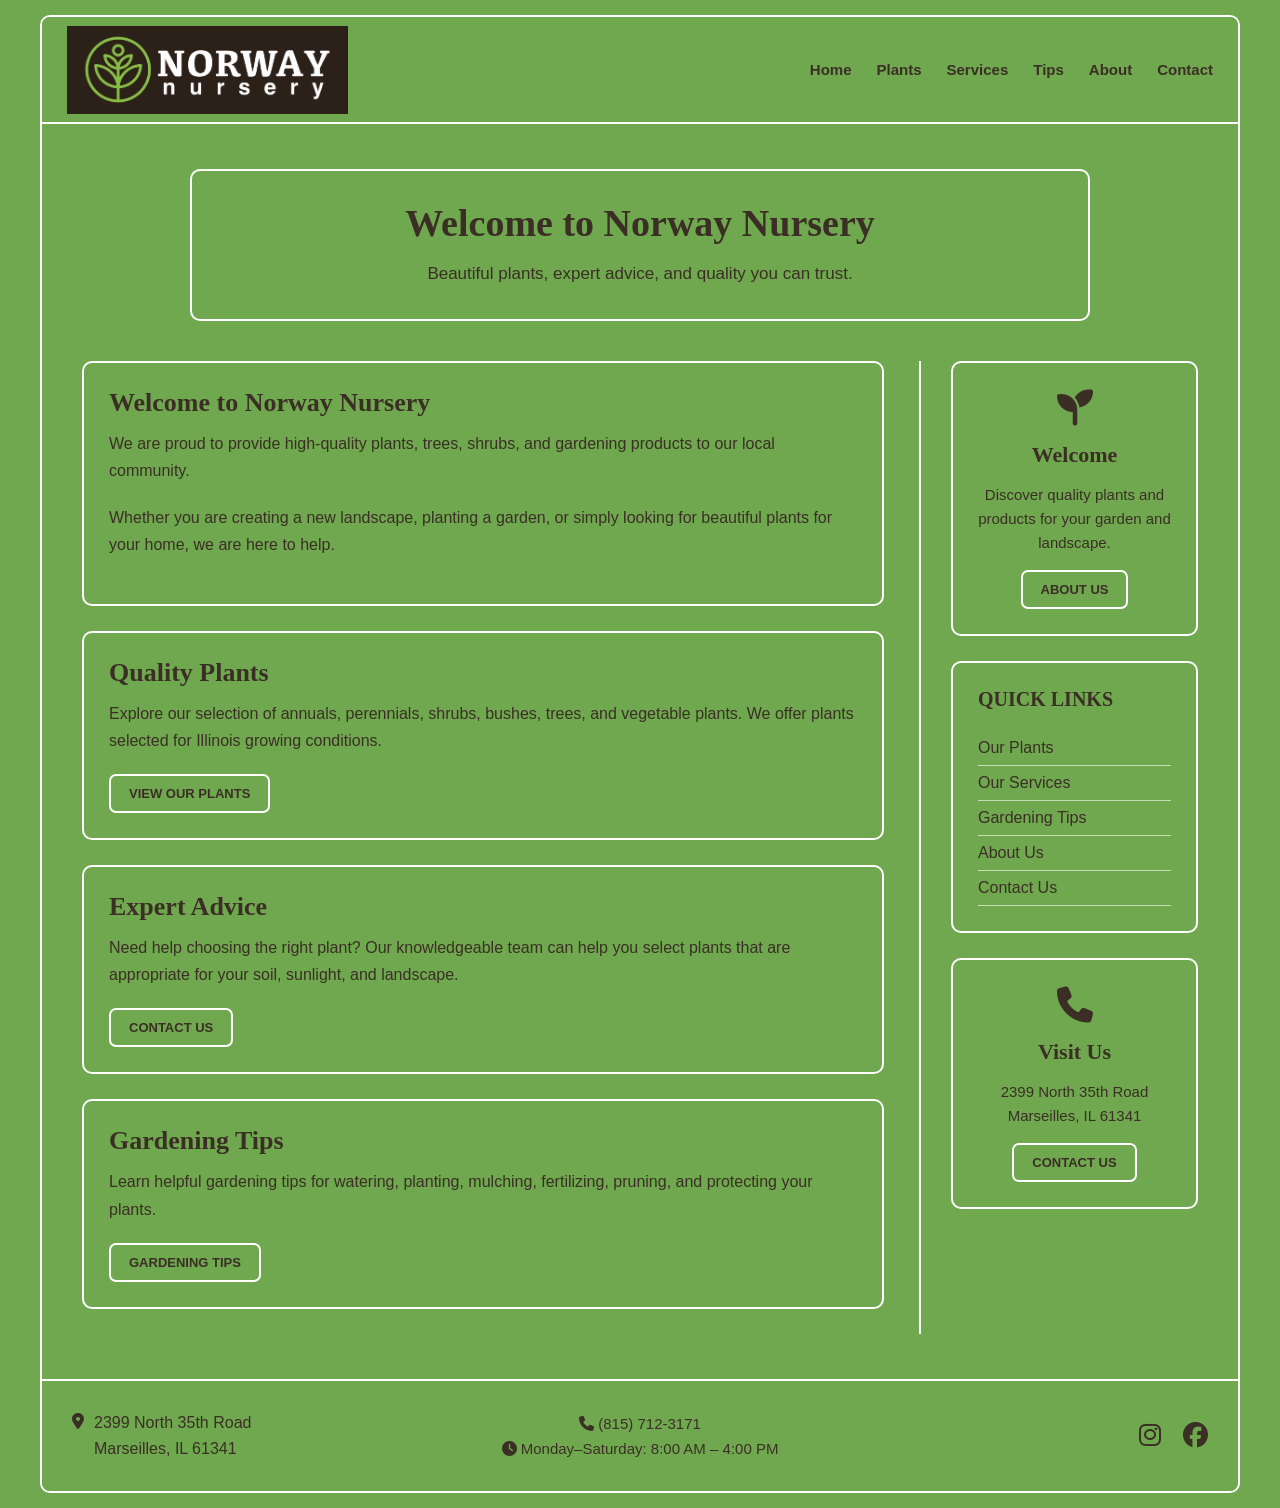
==== commit 8dae850c: "Remove cart icon from navigation Removed cart icon from the navigation menu." ====
--- a/index.html
+++ b/index.html
@@ -61,10 +61,6 @@
 
             <li>
                 <a href="contact.html">Contact</a>
-            </li>
-
-            <li>
-                <i class="fa-solid fa-cart-shopping cart-icon"></i>
             </li>
 
         </ul>
